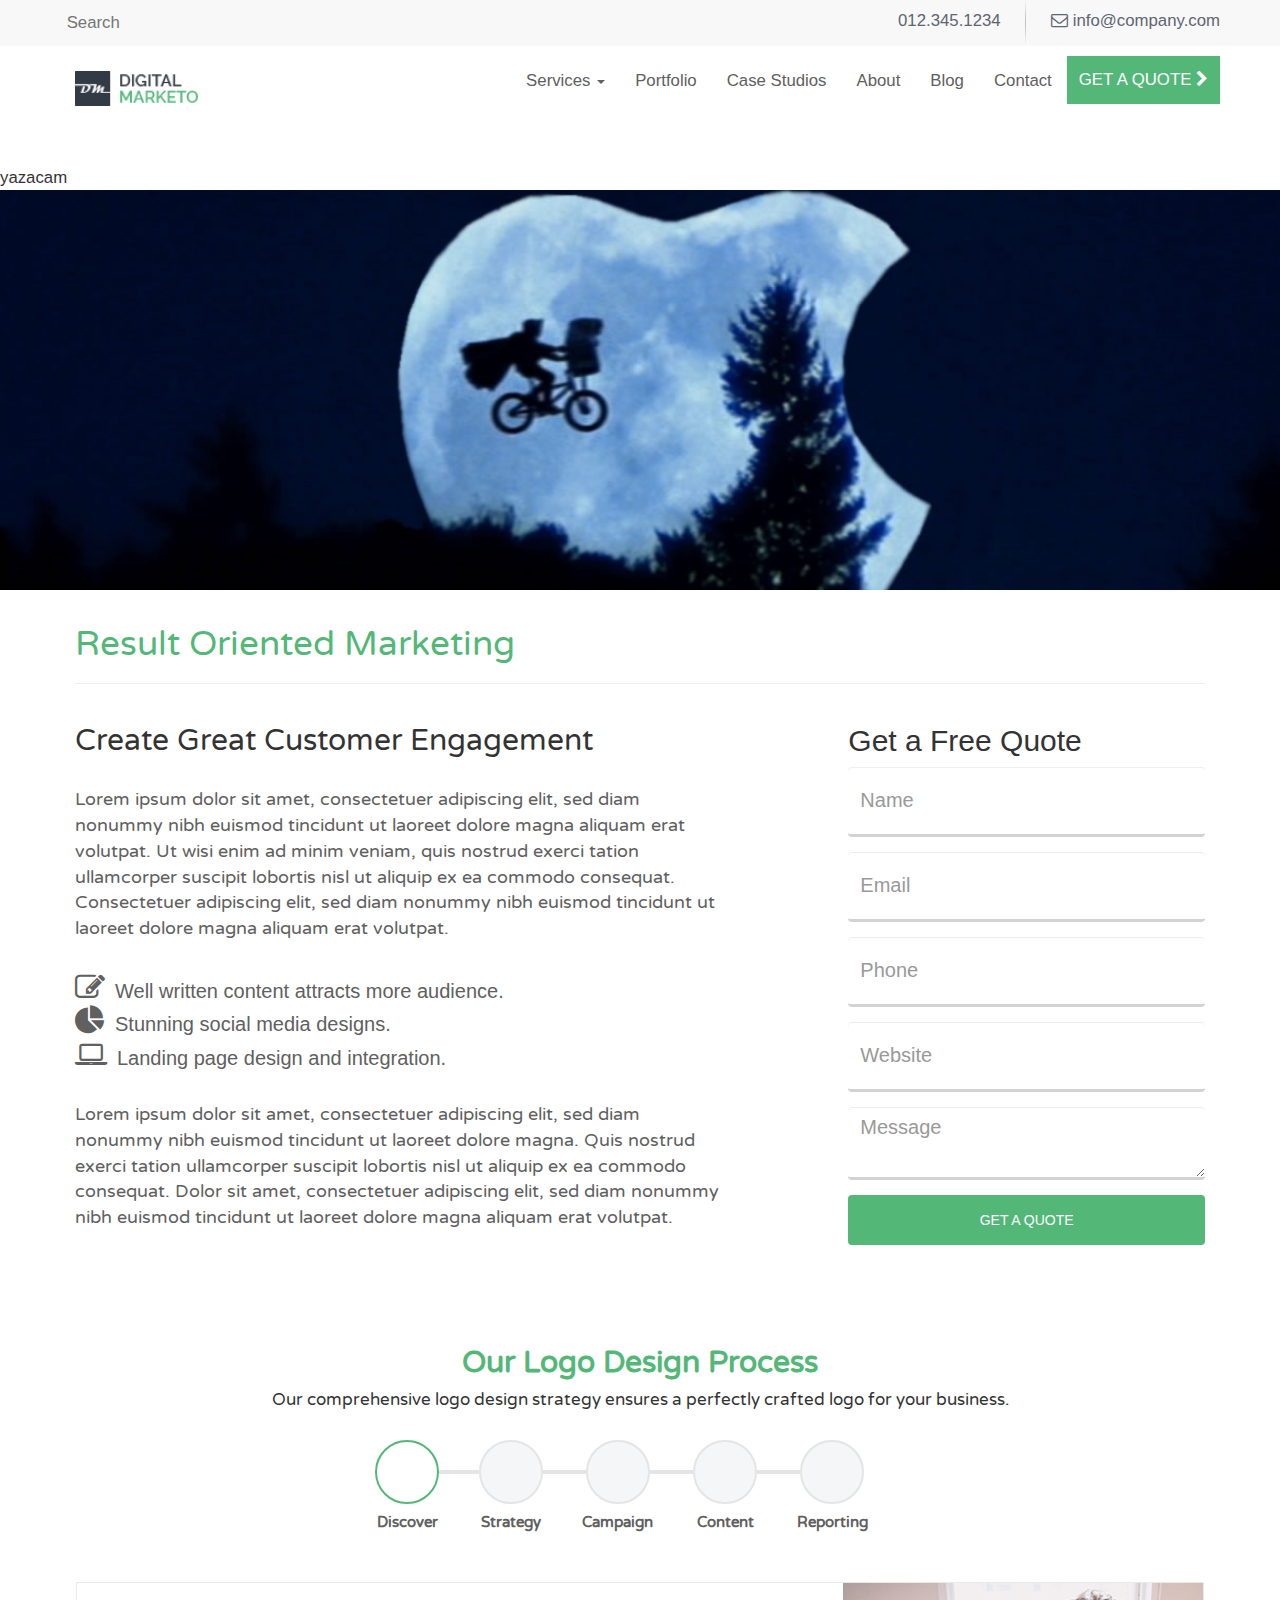
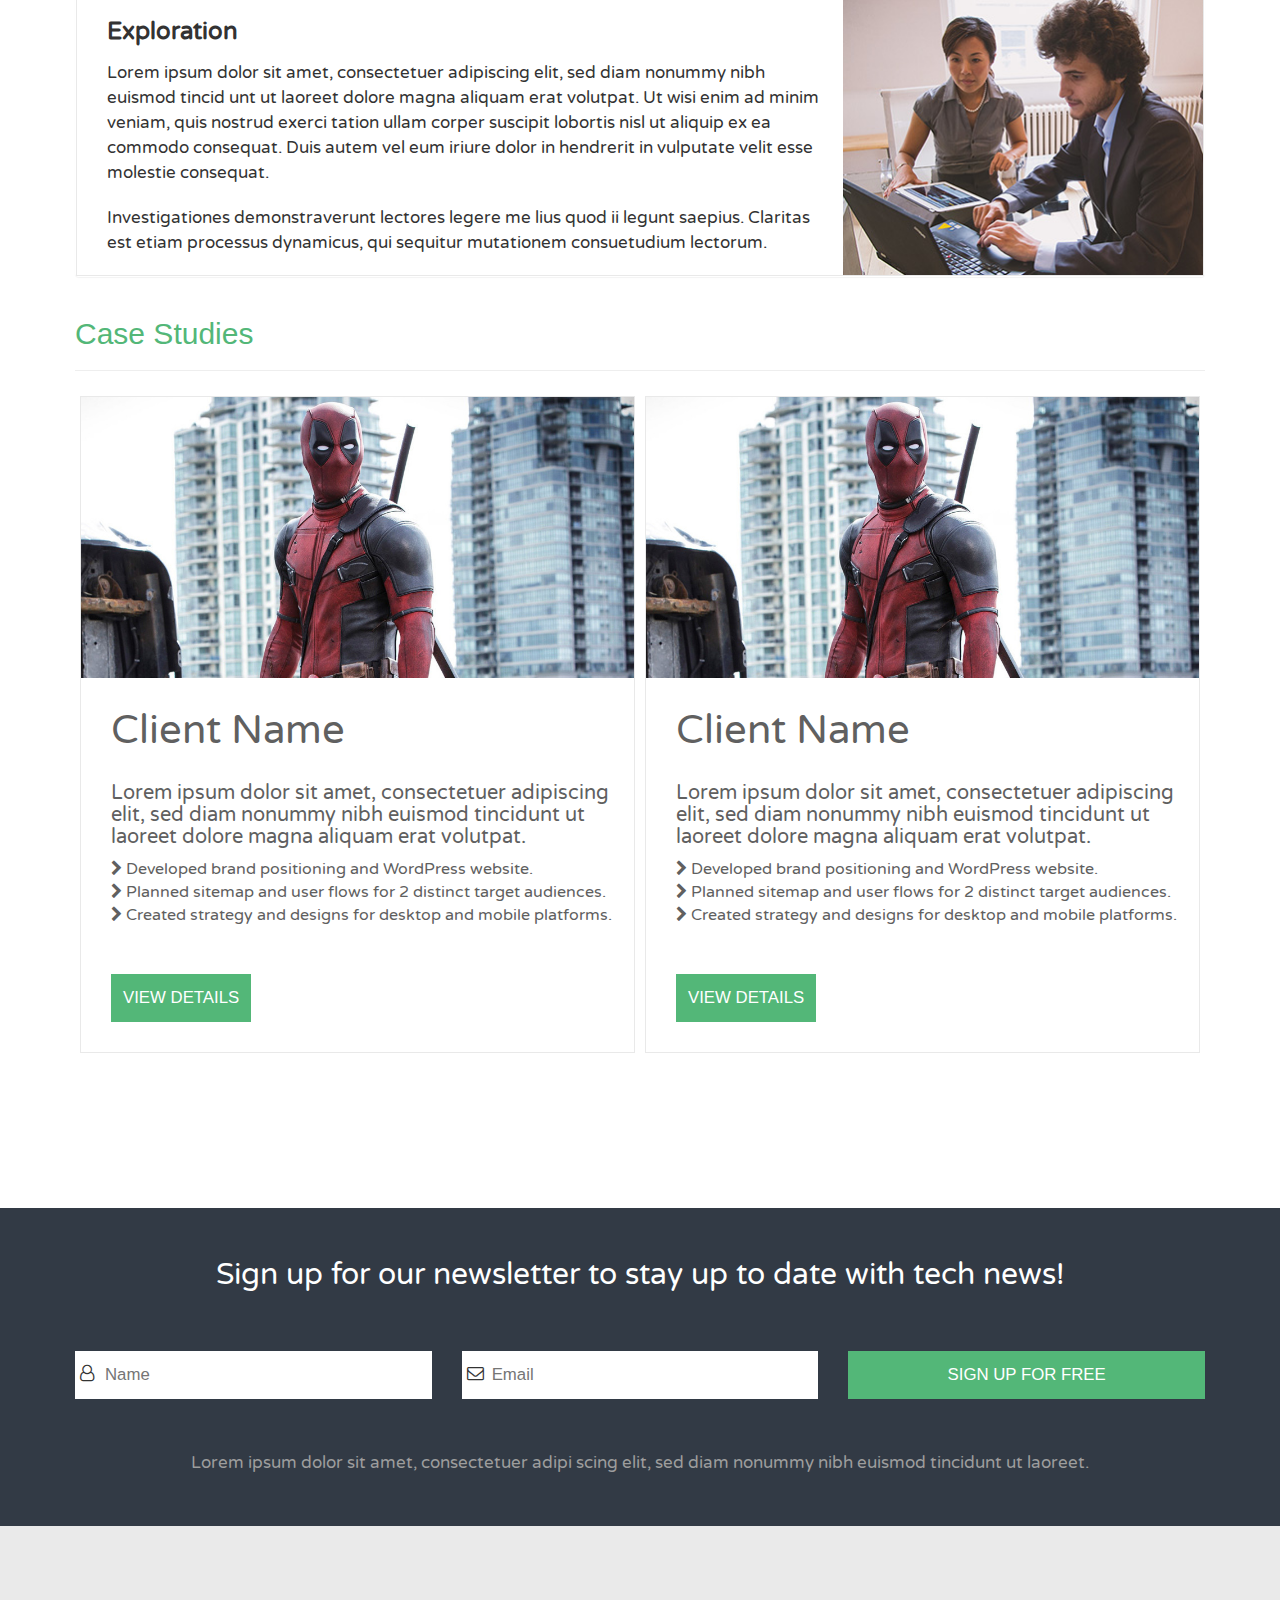
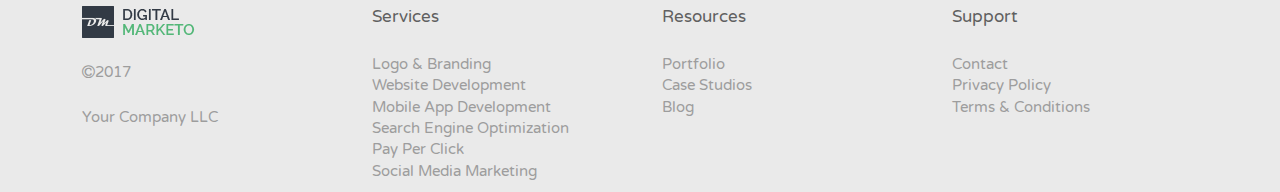
==== index.html @ ae7a1fed "first commit" ====
<!doctype html>
<html>

<head>
    
    <title>myPage</title> 
    <link href=' https://fonts.googleapis.com/css?family=Varela+Round' rel='stylesheet' type='text/css'>
    <link rel="stylesheet" href="https://maxcdn.bootstrapcdn.com/font-awesome/4.7.0/css/font-awesome.min.css">
    <link rel="stylesheet" href="https://cdn.linearicons.com/free/1.0.0/icon-font.min.css">
    <link rel="stylesheet" href="https://maxcdn.bootstrapcdn.com/bootstrap/3.3.7/css/bootstrap.min.css">
    <link rel="stylesheet" href="https://maxcdn.bootstrapcdn.com/bootstrap/3.3.7/css/bootstrap.min.css">
    <link href="https://fonts.googleapis.com/css?family=Raleway" rel="stylesheet">
    <script src="https://ajax.googleapis.com/ajax/libs/jquery/3.2.1/jquery.min.js"></script>
    <script src="https://maxcdn.bootstrapcdn.com/bootstrap/3.3.7/js/bootstrap.min.js"></script>
    <link rel="stylesheet" href="css/style.css">
</head>

<body>
<section id="header">
   <div class="navbar-default">
            <div class="container">
                <div class="row">
                    <div class="headerSearch pull-left hidden-xs">
                        <label for="searchIcon"><span class="lnr lnr-magnifier"></span></label>
                        <input type="search" placeholder="Search" id="searchIcon" name="searchIcon" class="navbar-default">
                    </div>
                    <div class="headerPhone">
                        <a href="">
                            <span class="lnr lnr-phone-handset"></span>
                            <span>012.345.1234</span>
                        </a>
                        <img src="./img/seperator.png">
                        <a href="">
                            <i class="fa fa-envelope-o" aria-hidden="true"></i>
                            <span>info@company.com</span>
                        </a>
                    </div>
                </div>
            </div>
        </div>
    <nav class="navbar navbar-static-top  myNavbar2">
        <div class="container myContainer2">
            <button class="navbar-toggle" data-toggle="collapse" data-target="openClose">
                <div class="icon-bar"></div>
                <div class="icon-bar"></div>
                <div class="icon-bar"></div>
            </button>
            <a href="#" class="navbar-brand imgHeader">
      <img src="./img/logo.png" alt="">
  </a>
            <div class="collapse navbar-collapse openClose">
                <ul class="nav navbar-nav navbar-right myBrand">
                    <li class="dropdown"><a href="#" class="dropdown-toggle" data-toggle="dropdown">Services <div class="caret"></div> </a>
                        <ul class="dropdown-menu">
                            <li><a href="#">Logo & Branding</a></li>
                            <li><a href="#">Website Development</a></li>
                            <li><a href="#">Mobile App Development</a></li>
                            <li><a href="#">Search Engine Optimization</a></li>
                            <li><a href="#">Pay-Per-Click</a></li>
                            <li><a href="#">Social Media Marketing</a></li>
                        </ul>
                    </li>
                    <li><a href="#">Portfolio</a></li>
                    <li><a href="#">Case Studios</a></li>
                    <li><a href="#">About</a></li>
                    <li><a href="#">Blog</a></li>
                    <li><a href="#">Contact</a></li>
                    <button class="pull-right">
                                <span>GET A QUOTE</span>
                                <i class="fa fa-chevron-right" aria-hidden="true"></i>
                            </button>
                </ul>
            </div>
        </div>
    </nav>
    <div class="container-fluid">
        <div class="row">  <!-->yazacam<!-->
            <div class="col-md-12 cmd12">
                <div class="col-md-6 cmd6">
                </div>
            </div>
        </div>
    </div>
    <section class="bg-white o-hidden common-form-section  service-description-section">
        <div class="container">
            
            <h2 class="b-color">Result Oriented Marketing</h2>
            <hr class="dark-line">

            <div class="row">
                <div class="col-lg-7 col-md-7 col-sm-6 col-xs-12">
                    <h3 class="second-Title">Create Great Customer Engagement</h3>
                    <p class="lorem-Text-Section">Lorem ipsum dolor sit amet, consectetuer adipiscing elit, sed diam nonummy nibh euismod tincidunt ut laoreet dolore magna aliquam erat volutpat. Ut wisi enim ad minim veniam, quis nostrud exerci tation ullamcorper suscipit lobortis nisl ut aliquip ex ea commodo consequat. Consectetuer adipiscing elit, sed diam nonummy nibh euismod tincidunt ut laoreet dolore magna aliquam erat volutpat.</p>
                    <ul class="list-Section">
                        <li><i class="fa fa-pencil-square-o" aria-hidden="true"></i>Well written content attracts more audience.</li>
                        <li><i class="fa fa-pie-chart" aria-hidden="true"></i>Stunning social media designs.</li>
                        <li><i class="fa fa-laptop" aria-hidden="true"></i>Landing page design and integration.</li>
                    </ul>
                    <p class="lorem-Text-Section2">Lorem ipsum dolor sit amet, consectetuer adipiscing elit, sed diam nonummy nibh euismod tincidunt ut laoreet dolore magna. Quis nostrud exerci tation ullamcorper suscipit lobortis nisl ut aliquip ex ea commodo consequat. Dolor sit amet, consectetuer adipiscing elit, sed diam nonummy nibh euismod tincidunt ut laoreet dolore magna aliquam erat volutpat. </p>
                </div>
                <div class="col-lg-1 col-md-1 col-sm-1 col-xs-12"></div>
                <div class="col-lg-4 col-md-4 col-sm-5 col-xs-12">
                    <div class="customise-form">
                        <form class="email_form" method="post">
                            <div class="form-element-wrapper">
                                <h3 class="myH3">Get a Free Quote</h3>
                                <div class="form-group customised-formgroup">
                                    <input type="text" name="full_name" class="form-control" placeholder="Name">
                                </div>
                                <div class="form-group customised-formgroup">
                                    <span class="icon-envelope"></span>
                                    <input type="text" name="email" class="form-control" placeholder="Email">
                                </div>
                                <div class="form-group customised-formgroup">
                                    <span class="icon-telephone"></span>
                                    <input type="text" name="phone" class="form-control" placeholder="Phone">
                                </div>
                                <div class="form-group customised-formgroup">
                                    <span class="icon-laptop"></span>
                                    <input type="text" name="website" class="form-control" placeholder="Website">
                                </div>
                                <div class="form-group customised-formgroup">
                                    <span class="icon-bubble"></span>
                                    <textarea name="message" class="form-control" placeholder="Message"></textarea>
                                </div>
                            </div>
                            <div>
                                <button type="submit" class="btn btn-fill full-width myBtn">GET A QUOTE<span class="icon-chevron-right"></span></button>
                            </div>
                        </form>
                    </div>
                </div>
            </div>
        </div>
    </section>
   <section id="design">
        <div class="container">
            <h2 class="text-center">Our Logo Design Process</h2>
            <p class="text-center">Our comprehensive logo design strategy ensures a perfectly crafted logo for your business.</p>
            <div class="row">
                <div class="col-xs-12">
                    <ul>
                        <li class="change progresss" ><a href="#Discover">
                            <span  class=" lnr lnr-magnifier">
                                <i class="fa fa-flag" aria-hidden="true"></i>
                            </span>

                            <p>Discover</p>
                        </a></li>
                        <li class="progresss"><a href="#strategy">
                        <span  class=" lnr lnr-magnifier"></span>
                            <p>Strategy</p>
                        </a></li>
                        <li class="progresss"><a href="#Campaign">
                            <span class="lnr lnr-unlink"></span>
                            <p>Campaign</p>
                        </a></li>
                        <li class="progresss"><a href="#colorer">
                            <span class="lnr lnr-picture"></span>
                            <p>Content</p>
                        </a></li>
                        <li class="progresss"><a href="#finallogo">
                            <span class="lnr lnr-star"></span>
                            <p>Reporting</p>
                        </a></li>
                    </ul>
                     <div class="contain">
                         <div id="deadpool" class="panel">
                             <div class="pool">
                                 <h3>Exploration</h3>
                                <p class="">Lorem ipsum dolor sit amet, consectetuer adipiscing elit, sed diam nonummy nibh euismod tincid unt ut laoreet dolore magna aliquam erat volutpat. Ut wisi enim ad minim veniam, quis nostrud exerci tation ullam corper suscipit lobortis nisl ut aliquip ex ea commodo consequat. Duis autem vel eum iriure dolor in hendrerit in vulputate velit esse molestie consequat.</p>
                                <p class="">Investigationes demonstraverunt lectores legere me lius quod ii legunt saepius. Claritas est etiam processus dynamicus, qui sequitur mutationem consuetudium lectorum. </p>
                                <img src="./img/curly.jpg" alt="">

                             </div>
                         </div>
                         <div id="dead" class="panel view">
                            <div class="pool">
                                <h3>Sketches</h3>
                                <p class="">Lorem ipsum dolor sit amet, consectetuer adipiscing elit, sed diam nonummy nibh euismod tincid unt ut laoreet dolore magna aliquam erat volutpat. Ut wisi enim ad minim veniam, quis nostrud exerci tation ullam corper suscipit lobortis nisl ut aliquip ex ea commodo consequat. Duis autem vel eum iriure dolor in hendrerit in vulputate velit esse molestie consequat.</p>
                                <p class="">Investigationes demonstraverunt lectores legere me lius quod ii legunt saepius. Claritas est etiam processus dynamicus, qui sequitur mutationem consuetudium lectorum. </p>
                                <img src="./img/curly.jpg" alt="">
                            </div>
                        </div>
                        <div id="marvel" class="panel view">
                            <div class="pool">
                                <h3>Sketches</h3>
                                <p class="">Lorem ipsum dolor sit amet, consectetuer adipiscing elit, sed diam nonummy nibh euismod tincid unt ut laoreet dolore magna aliquam erat volutpat. Ut wisi enim ad minim veniam, quis nostrud exerci tation ullam corper suscipit lobortis nisl ut aliquip ex ea commodo consequat. Duis autem vel eum iriure dolor in hendrerit in vulputate velit esse molestie consequat.</p>
                                <p class="">Investigationes demonstraverunt lectores legere me lius quod ii legunt saepius. Claritas est etiam processus dynamicus, qui sequitur mutationem consuetudium lectorum. </p>
                                <img src="./img/curly.jpg" alt="">
                            </div>
                        </div>
                        <div id="Captain" class="panel view">
                            <div class="pool">
                                <h3>Sketches</h3>
                                <p class="">Lorem ipsum dolor sit amet, consectetuer adipiscing elit, sed diam nonummy nibh euismod tincid unt ut laoreet dolore magna aliquam erat volutpat. Ut wisi enim ad minim veniam, quis nostrud exerci tation ullam corper suscipit lobortis nisl ut aliquip ex ea commodo consequat. Duis autem vel eum iriure dolor in hendrerit in vulputate velit esse molestie consequat.</p>
                                <p class="">Investigationes demonstraverunt lectores legere me lius quod ii legunt saepius. Claritas est etiam processus dynamicus, qui sequitur mutationem consuetudium lectorum. </p>
                                <img src="./img/curly.jpg" alt="">
                            </div>
                        </div>
                        <div id="iron" class="panel view">
                            <div class="pool">
                                <h3>Sketches</h3>
                                <p class="">Lorem ipsum dolor sit amet, consectetuer adipiscing elit, sed diam nonummy nibh euismod tincid unt ut laoreet dolore magna aliquam erat volutpat. Ut wisi enim ad minim veniam, quis nostrud exerci tation ullam corper suscipit lobortis nisl ut aliquip ex ea commodo consequat. Duis autem vel eum iriure dolor in hendrerit in vulputate velit esse molestie consequat.</p>
                                <p class="">Investigationes demonstraverunt lectores legere me lius quod ii legunt saepius. Claritas est etiam processus dynamicus, qui sequitur mutationem consuetudium lectorum. </p>
                                <img src="./img/curly.jpg" alt="">
                            </div>
                        </div>
                     </div>
                    </div>
                    </div>
                    </section>
                    <div class="container">
                        <h2 id="CS">Case Studies</h2>
                        <hr>
                        <div class="col-md-6 CScolmd">
                            <img src="./img/dp.jpg" alt="">
                            <div class="col-md-6 myColMd">
                                <h3>Client Name</h3>
                                <h5>Lorem ipsum dolor sit amet, consectetuer adipiscing elit, sed diam nonummy nibh euismod tincidunt ut laoreet dolore magna aliquam erat volutpat.</h5>
                                <ul>
                                    <li><i class="fa fa-chevron-right" aria-hidden="true"></i>&nbsp;Developed brand positioning and WordPress website.</li>
                                    <li><i class="fa fa-chevron-right" aria-hidden="true"></i>&nbsp;Planned sitemap and user flows for 2 distinct target audiences.</li>
                                    <li><i class="fa fa-chevron-right" aria-hidden="true"></i>&nbsp;Created strategy and designs for desktop and mobile platforms.</li><br><br>
                                    <button>VIEW DETAILS</button>
                                </ul>
                            </div>
                            
                        </div>
                         <div class="col-md-6 CScolmd2">
                            <img src="./img/dp.jpg" alt="">
                            <div class="col-md-6 myColMd">
                                <h3>Client Name</h3>
                                <h5>Lorem ipsum dolor sit amet, consectetuer adipiscing elit, sed diam nonummy nibh euismod tincidunt ut laoreet dolore magna aliquam erat volutpat.</h5>
                                <ul>
                                    <li><i class="fa fa-chevron-right" aria-hidden="true"></i>&nbsp;Developed brand positioning and WordPress website.</li>
                                    <li><i class="fa fa-chevron-right" aria-hidden="true"></i>&nbsp;Planned sitemap and user flows for 2 distinct target audiences.</li>
                                    <li><i class="fa fa-chevron-right" aria-hidden="true"></i>&nbsp;Created strategy and designs for desktop and mobile platforms.</li><br><br>
                                    <button>VIEW DETAILS</button>
                                </ul>
                            </div>
                        </div>
                       
                    </div> 
                    <div class="container-fluid myCenter">
                        <div class="container">
                        <div class="row UserRow">
                            <h2 class="textSectionH2">Sign up for our newsletter to stay up to date with tech news!</h2>
                            <form action="" class="myForm">
                                <div class="col-lg-4 col-md-4 col-sm-4 col-xs-12 textSectionCol">
                                    <input type="text" placeholder="Name">
                                    <i class="fa fa-user-o" aria-hidden="true"></i>
                                </div>
                                <div class="col-lg-4 col-md-4 col-sm-4 col-xs-12 textSectionCol">
                                     <input type="text" placeholder="Email">
                                     <i class="fa fa-envelope-o" aria-hidden="true"></i>
                                </div>
                                <div class="col-lg-4 col-md-4 col-sm-4 col-xs-12 textSectionCol">
                                     <input class="another" type="button" value="SIGN UP FOR FREE">
                                </div>
                            </form>
                          <p class="userP">Lorem ipsum dolor sit amet, consectetuer adipi scing elit, sed diam nonummy nibh euismod tincidunt ut laoreet.</p>
                            </div>
                        </div>
                    </div>
                    <div class="container-fluid myFluid">
                        <div class="container">
                        <div class="row">
                        <div class="col-md-3 footerCol">
                            <ul style="list-style: none; padding-left:22px;">
                                <li>
                                    <a href=""> <img src="./img/download.png" alt=""></a>
                                </li><br>
                                <li class="liItem"><i class="fa fa-copyright" aria-hidden="true"></i>2017</li><br>
                                <li class="liItem">Your Company LLC</li>
                            </ul>
                            </div>
                                 <div class="col-md-3 footerCol">
                                     <ul style="padding-left:22px;">

                                         <li class="active srvcs">Services</li><br>
                                         <li class="liItem">Logo & Branding</li>
                                         <li class="liItem">Website Development</li>
                                         <li class="liItem">Mobile App Development</li>
                                         <li class="liItem">Search Engine Optimization</li>
                                         <li class="liItem">Pay Per Click</li>
                                         <li class="liItem">Social Media Marketing</li>
                                     </ul>
                                 </div>
                                  
                                  <div class="col-md-3 footerCol">
                                      <ul style="padding-left:22px;">
                                          <li class="active srvcs">Resources</li><br>
                                          <li class="liItem">Portfolio</li>
                                          <li class="liItem">Case Studios</li>
                                          <li class="liItem">Blog</li>
                                      </ul>
                                  </div>
                                    
                                     <div class="col-md-3 footerCol">
                                         <ul style="padding-left:22px;">
                                             <li class="active srvcs">Support</li><br>
                                             <li class="liItem">Contact</li>
                                             <li class="liItem">Privacy Policy</li>
                                             <li class="liItem">Terms & Conditions</li>
                                         </ul>
                                     </div>


                            </div>
                        </div>
                    </div>
                    </section>
   <script src="js/script.js"></script>
</body>

</html>
---- css/style.css ----
#header {
  width: 100%;
  height: 150px;
  background: white;
  font-size: 1.2em;
}
#header .container {
  padding: 0 20px;
}
#header .headerSearch {
  padding: 10px 0;
}
#header .headerSearch input {
  border: none;
  outline: none;
}
#header .headerPhone {
  padding-left: 20px;
}
@media screen and (min-width: 767px) {
  #header .headerPhone {
    float: right;
  }
}
@media screen and (max-width: 767px) {
  #header .headerPhone {
    float: left;
  }
}
#header .headerPhone a {
  color: #606473;
}
#header .headerPhone a:hover {
  text-decoration: none;
  color: #53B778;
}
#header .headerPhone img {
  padding: 0 20px;
}
    .myContainer2 {

        height: 100%;
    }

    .myNavbar2 {

        height: 100px;
        padding-top: 10px;
    }

    .imgHeader img {

        background-repeat: no-repeat;
        background-size: cover;
        height: 35px;
    }

    .myBrand a {

        padding: 13px 0 5px;
        line-height: 26px;
        font-weight: 400;
        color: #606060;
    }

    .myBrand a:hover {
        border-bottom: 3px solid green;
    }

    .icon-bar {
        background-color: black;
    }

    #header button {
  padding: 10px;
  background: #53B778;
  color: white;
  border: 2px solid #53B778;
  transition: all 0.3s ease;
}

    #header button p {

        margin: 0px;
        padding: 0px;
        font-size: 13px;
        color: black;
        font-family: sans-serif;
    }

    #header button:hover {
        border: 2px solid green;
        background-color: white;
        color: #53B778;
        transition: 0.2s ease-in;
    }

    .cmd12 {

        background-image: url(../img/ap.jpg);
        background-repeat: no-repeat;
        background-size: cover;
        background-attachment: fixed;
        height:400px;
        background-color: green;
    }

    .cmd6 {

        width: 55%;

        height: 100%;
        margin-left: 14.5%;
        padding-top: 50px;
    }

    .cmd6 h1 {

        font-size: 60px;
        word-spacing: 10px;
        letter-spacing: 8px;
        font-family: "Varela Round";
        color: white;
        margin-bottom: 35px;
    }

    .cmd6 h3 {

        color: white;
        font-family: "Varela Round";
        margin-bottom: 40px;
    }

    .cmd6 button {

        width: 18%;
        padding: 10px;
        height: 50px;
        background-color: rgba(0, 0, 0, 0.0);
        border: none;
        border: 3px solid #53b778;
    }

    .b-color {

        color: #53b778;
        font-size: 35px;
        font-family: "Varela Round";
        margin-top: 35px;
    }

    .second-Title {

        font-size: 30px;
        font-family: "Varela Round";
        margin-bottom: 30px;
    }

    .lorem-Text-Section {

        font-size: 18px;
        font-family: "Varela Round";
        color: rgb(96, 96, 96);
        margin-bottom: 30px;
    }

    .list-Section {

        list-style: none;
        padding-left: 0px;
    }

    .list-Section li i {

        font-size: 30px;
        margin-right: 10px;
        color: rgb(96, 96, 96);
    }

    .list-Section li {

        font-size: 20px;
        color: rgb(96, 96, 96);
    }

    .lorem-Text-Section2 {

        font-size: 18px;
        font-family: "Varela Round";
        color: rgb(96, 96, 96);
        margin-top: 30px;
    }

    .form-control {
        height: 70px;
        border: none;
        border-bottom: 3px solid lightgray;
        font-size: 20px;
    }

    .myBtn {

        width: 100%;
        height: 50px;
        background-color: #53b778;
        outline: none;
    }

    .myH3 {

        font-size: 30px;
    }

    .myBtn:hover {

        background-color: white;
        border: 3px solid #53b778;
    }

    .b-clor {

        text-align: center;
        color: #53b778;
        font-family: "Varela Round";
    }

    .myH4 {

        text-align: center;
        color: rgb(96, 96, 96);
        font-family: "Varela Round";
        margin-bottom: 30px;
    }
/*
    progressbar section start*/

#design {
  width: 100%;
  padding: 85px 0 0;
}
#design h2 {
  line-height: 25px;
  margin-bottom: 12px;
  font-weight: bold;
  color: #53B778;
  font-family: "Varela Round";
}
#design p {
  line-height: 25px;
  margin-bottom: 20px;
  font-size: 17px;
  font-family: "Varela Round";
}
 .aktive {
  color: #57b87b;
}
 .change:before {
  border: 2px solid #53B778;
}
 #design .change span {

  
  color: #53B778;
  border-color: #53B778;
  background: white;
}
 .change p {
  color: #53B778;
  font-family: "Varela Round";
}
#design ul {
  list-style: none;
  padding: 0;
  position: relative;
  margin: 20px auto 26px;
  border: none;
  z-index: 0;
  max-width: 600px;
}
#design ul li {
  display: inline-block;
  text-align: center;
  float: none;
  padding-left: 35px;
  font-family: "Varela Round";
}
#design ul li:not(:first-child):before {
  background: #e5e5e5;
  bottom: 0;
  content: "";
  display: block;
  height: 4px;
  margin: 0 auto;
  position: relative;
  right: 60px;
  top:18px;
  width:100%;
  z-index: -1;
}
#design ul li span {
  background: #f5f6f7;
  border: 2px solid #e5e5e5;
  font-size:0px;
  border-radius: 50%;
  padding:30px;
  color: #606060;

}
#design ul li a {
  text-decoration: none;
}
#design ul li p {
  padding-top: 30px;
  font-size: 15px;
  color: #606060;
  font-weight: bold;
}
 .view {
  display: none;
}

 .pool {
  border: 1px solid #e9e9e9;
  position: relative;
  padding: 16px 34% 0px 30px;
}
 .pool h3 {
  font-weight: bold;
  margin-bottom: 15px;
  font-family: "Varela Round";
}
 .pool p {
  line-height: 26px;
  margin-bottom: 12px;
  font-size: 16px;
  font-family: "Varela Round";
}
 .pool img {
  position: absolute;
  top: 0;
  right: 0;
  bottom: 0;
  z-index: 0;
  max-height: 100%;

}
#CS{

 color: #53B778;
}
.CScolmd{

  width:555px;
  /*height:660px;*/
  margin:5px;
  padding:0px;
  border:1px solid rgb(233, 233, 233);
}
.CScolmd img{

  width:100%;
  margin:0px;
  padding:0px;
}
.CScolmd2{
  width:555px;
  /*height:660px;
*/  margin:5px;
  padding:0px;
  border:1px solid rgb(233, 233, 233);

}
.CScolmd2 img{

  width:100%;
  margin:0px;
  padding:0px;
  height:281px;
}
.myColMd{
  width:100%;
/*  height:376px;*/
  padding-top: 30px;
  padding-left: 30px;
  padding-bottom: 30px;
}
.myColMd h3{

  font-size:40px;
  font-family:"Varela Round";
  margin:0px;
  color:rgb(96, 96, 96);
}
.myColMd h5{

  font-size:20px;
  font-family:"Varela Round";
  margin-top: 30px;
  color:rgb(96, 96, 96);
}
.myColMd ul {

  margin:0px;
  padding:0px;
}
.myColMd ul li{

  list-style:none;
  color:rgb(96, 96, 96);
  font-family: "Varela Round";
  font-size:16px;

}

.myColMd button{

  background-color: red;
}
.myCenter{
background-color:rgb(50, 58, 69);

margin-top:150px;
}
.textSectionH2{

  color:white;
  text-align: center;
  font-family: "Varela Round";
  margin-top:50px;
  margin-bottom:10px;
  font-size: 30px;

}
.myForm{


  height:150px;
  padding-top:35px;

}
.textSectionCol{

  
  text-align: center;
  height:65%;
  padding-top:15px;
}
.textSectionCol input{

  width:100%;
  height:80%;
  border:none;
  outline:none;
}
.UserRow input[type=text]{

padding-left:30px;
}
.UserRow{

  position: relative;
}
.UserRow i{
position: absolute;
top: 29px;
left: 20px;
}
.another{


    background: #53B778;
    color:white;
   
}
.another:hover{

  background-color:rgba(0,0,0,0.0);
  border: 2px solid #53B778;
  transition: all 0.2s ease;
  color: #53B778;

}
.userP{

  color:rgb(157, 157, 157);
  font-family: "Varela Round";
  text-align: center;
  margin-bottom:50px;
  font-size:17px;
}
.myFluid{

  background-color:#eaeaea;
  padding-top:80px;
}
.srvcs{

  color:#606060;
  font-family: "Varela Round";
  list-style:none;
 padding-left:0px;
}
.liItem{

  font-size:15px;
  font-family: "Varela Round";
  color:#9d9d9d;
  list-style: none;
}
.footerCol{

  margin:0px;
  padding:0px;
}
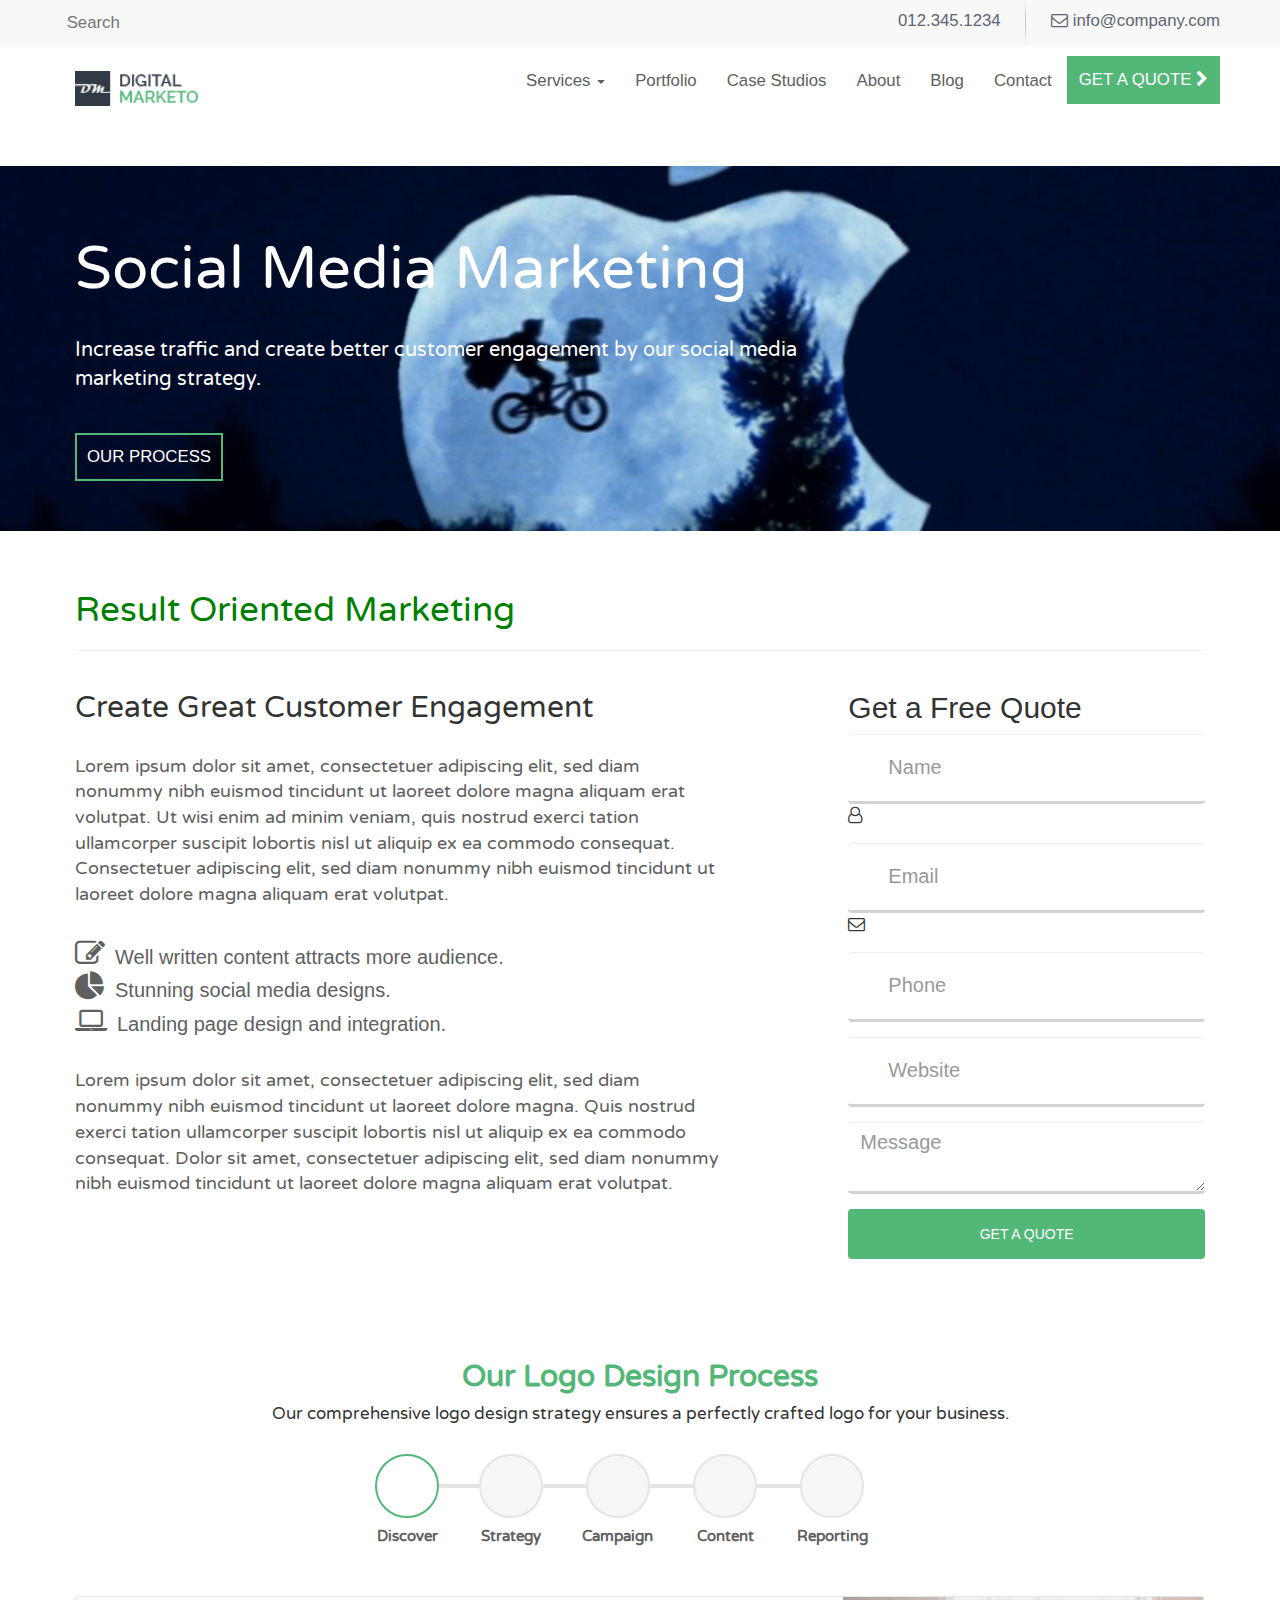
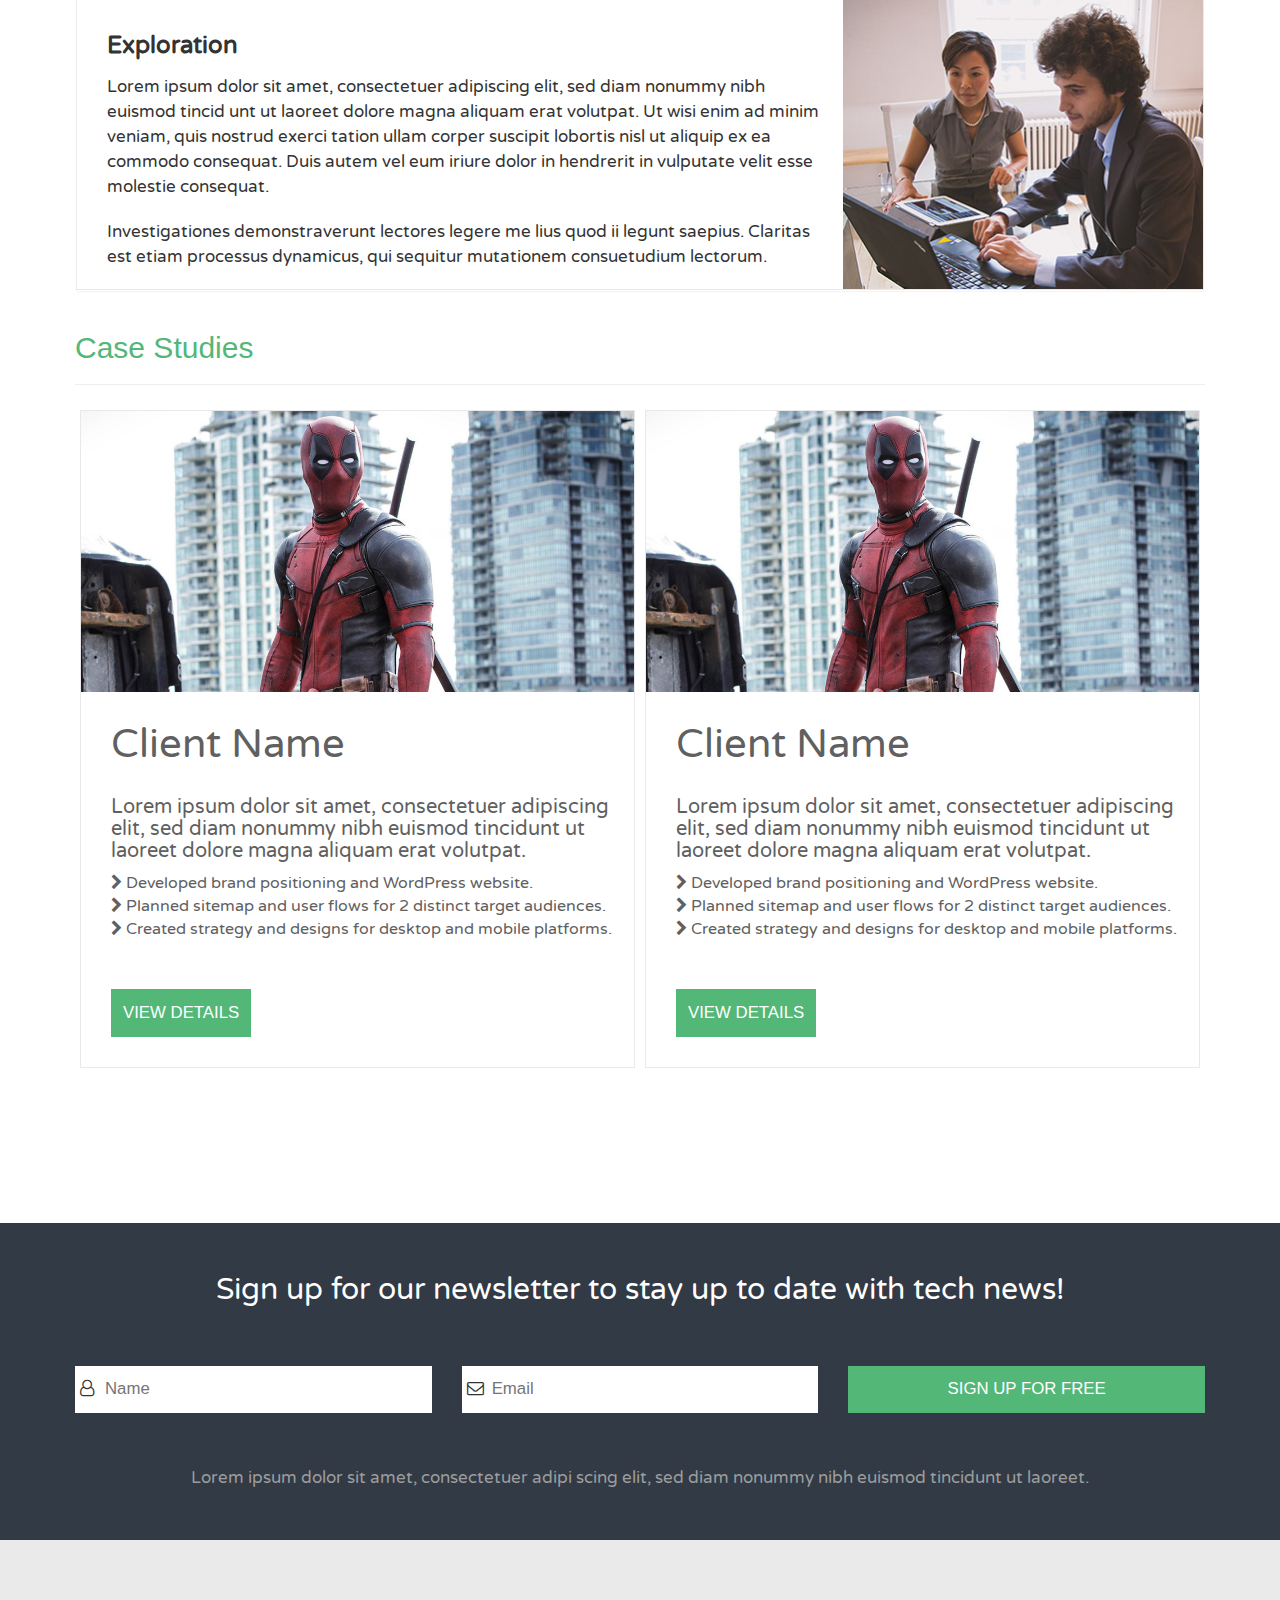
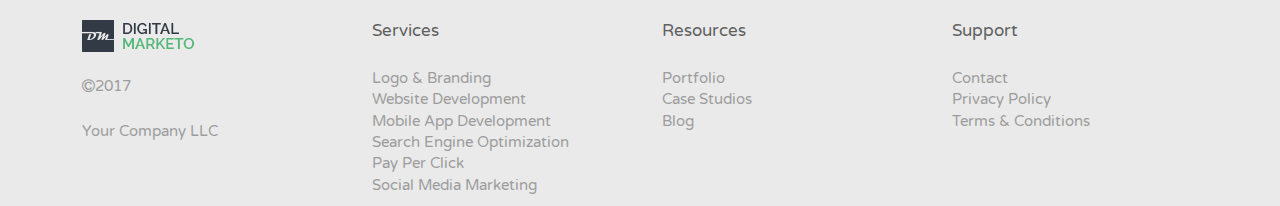
==== commit 3392d906: "second commit" ====
--- a/index.html
+++ b/index.html
@@ -52,12 +52,12 @@
                 <ul class="nav navbar-nav navbar-right myBrand">
                     <li class="dropdown"><a href="#" class="dropdown-toggle" data-toggle="dropdown">Services <div class="caret"></div> </a>
                         <ul class="dropdown-menu">
-                            <li><a href="#">Logo & Branding</a></li>
-                            <li><a href="#">Website Development</a></li>
-                            <li><a href="#">Mobile App Development</a></li>
-                            <li><a href="#">Search Engine Optimization</a></li>
-                            <li><a href="#">Pay-Per-Click</a></li>
-                            <li><a href="#">Social Media Marketing</a></li>
+                            <li><a href="#"><i class="fa fa-pinterest" aria-hidden="true"></i>&nbsp;&nbsp;&nbsp;&nbsp;Logo & Branding</a></li>
+                            <li><a href="#"><i class="fa fa-laptop" aria-hidden="true"></i>&nbsp;&nbsp;&nbsp;&nbsp;Website Development</a></li>
+                            <li><a href="#"><i class="fa fa-file-code-o" aria-hidden="true"></i>&nbsp;&nbsp;&nbsp;&nbsp;Mobile App Development</a></li>
+                            <li><a href="#"><i class="fa fa-search" aria-hidden="true"></i>&nbsp;&nbsp;&nbsp;&nbsp;Search Engine Optimization</a></li>
+                            <li><a href="#"><i class="fa fa-pencil-square-o" aria-hidden="true"></i>&nbsp;&nbsp;&nbsp;&nbsp;Pay-Per-Click</a></li>
+                            <li><a href="#"><i class="fa fa-share-square-o" aria-hidden="true"></i>&nbsp;&nbsp;&nbsp;&nbsp;Social Media Marketing</a></li>
                         </ul>
                     </li>
                     <li><a href="#">Portfolio</a></li>
@@ -68,18 +68,22 @@
                     <button class="pull-right">
                                 <span>GET A QUOTE</span>
                                 <i class="fa fa-chevron-right" aria-hidden="true"></i>
-                            </button>
+                  </button>
                 </ul>
             </div>
         </div>
     </nav>
-    <div class="container-fluid">
-        <div class="row">  <!-->yazacam<!-->
-            <div class="col-md-12 cmd12">
-                <div class="col-md-6 cmd6">
-                </div>
+    <div class="col-md-12 myCF">
+    <div class="container">
+        <div class="row">
+            <div class="col-md-8 dmCol">
+                <h1>Social Media Marketing</h1><br>
+                <p>Increase traffic and create better customer engagement by our 
+social media marketing strategy.</p>
+                <input type="button" value="OUR PROCESS" class="dmColInput">
             </div>
         </div>
+    </div>
     </div>
     <section class="bg-white o-hidden common-form-section  service-description-section">
         <div class="container">
@@ -100,28 +104,30 @@
                 </div>
                 <div class="col-lg-1 col-md-1 col-sm-1 col-xs-12"></div>
                 <div class="col-lg-4 col-md-4 col-sm-5 col-xs-12">
-                    <div class="customise-form">
+                    <div class="customise-form myHomeGroup">
                         <form class="email_form" method="post">
                             <div class="form-element-wrapper">
                                 <h3 class="myH3">Get a Free Quote</h3>
                                 <div class="form-group customised-formgroup">
-                                    <input type="text" name="full_name" class="form-control" placeholder="Name">
+                                    <input type="text" name="full_name" class="form-control myFM1" placeholder="Name">
+                                     <i class="fa fa-user-o" aria-hidden="true"></i>
                                 </div>
                                 <div class="form-group customised-formgroup">
                                     <span class="icon-envelope"></span>
-                                    <input type="text" name="email" class="form-control" placeholder="Email">
+                                    <input type="text" name="email" class="form-control myFM2" placeholder="Email">
+                                    <i class="fa fa-envelope-o" aria-hidden="true"></i>
                                 </div>
                                 <div class="form-group customised-formgroup">
                                     <span class="icon-telephone"></span>
-                                    <input type="text" name="phone" class="form-control" placeholder="Phone">
+                                    <input type="text" name="phone" class="form-control myFM3" placeholder="Phone">
                                 </div>
                                 <div class="form-group customised-formgroup">
                                     <span class="icon-laptop"></span>
-                                    <input type="text" name="website" class="form-control" placeholder="Website">
-                                </div>
-                                <div class="form-group customised-formgroup">
+                                    <input type="text" name="website" class="form-control myFM4" placeholder="Website">
+                                </div>
+                                <div class="form-group customised-formgroup myFM55">
                                     <span class="icon-bubble"></span>
-                                    <textarea name="message" class="form-control" placeholder="Message"></textarea>
+                                    <textarea name="message" class="form-control myFM6" placeholder="Message"></textarea>
                                 </div>
                             </div>
                             <div>
--- a/css/style.css
+++ b/css/style.css
@@ -96,58 +96,42 @@
         transition: 0.2s ease-in;
     }
 
-    .cmd12 {
-
-        background-image: url(../img/ap.jpg);
-        background-repeat: no-repeat;
-        background-size: cover;
-        background-attachment: fixed;
-        height:400px;
-        background-color: green;
-    }
-
-    .cmd6 {
-
-        width: 55%;
-
-        height: 100%;
-        margin-left: 14.5%;
-        padding-top: 50px;
-    }
-
-    .cmd6 h1 {
-
-        font-size: 60px;
-        word-spacing: 10px;
-        letter-spacing: 8px;
-        font-family: "Varela Round";
-        color: white;
-        margin-bottom: 35px;
-    }
-
-    .cmd6 h3 {
-
-        color: white;
-        font-family: "Varela Round";
-        margin-bottom: 40px;
-    }
-
-    .cmd6 button {
-
-        width: 18%;
-        padding: 10px;
-        height: 50px;
-        background-color: rgba(0, 0, 0, 0.0);
-        border: none;
-        border: 3px solid #53b778;
-    }
+    .myCF{
+      background-image: url(../img/ap.jpg);
+      background-repeat: no-repeat;
+      background-size:cover;
+      margin-bottom:60px;
+      background-attachment: fixed;
+
+    }
+    .myCF h1{
+
+      font-size:60px;
+      font-family: "Varela Round";
+      color:white;
+
+    }
+    .dmCol{
+
+      /*background-color: yellow;*/
+      margin-top:50px;
+    }
+    .dmCol p{
+      font-family: "Varela Round";
+      font-size:20px;
+      margin-bottom:40px;
+      color:white;
+    }
+  
 
     .b-color {
 
-        color: #53b778;
+        color:green;
         font-size: 35px;
         font-family: "Varela Round";
-        margin-top: 35px;
+        margin-top:0px;
+        padding:0px;
+
     }
 
     .second-Title {
@@ -198,6 +182,19 @@
         border-bottom: 3px solid lightgray;
         font-size: 20px;
     }
+    .myHomeGroup input[type=text]{
+          padding-left:40px;nnnnnnnnnnnnnnnnnnnnnnnnnnnnnnn
+    }
+  
+     .myHomeGroup{
+      position: relative;
+     }
+
+   .myHomeGroup input i{
+    position: absolute;
+    top:65px;
+    padding-left:10px;
+   }
 
     .myBtn {
 
